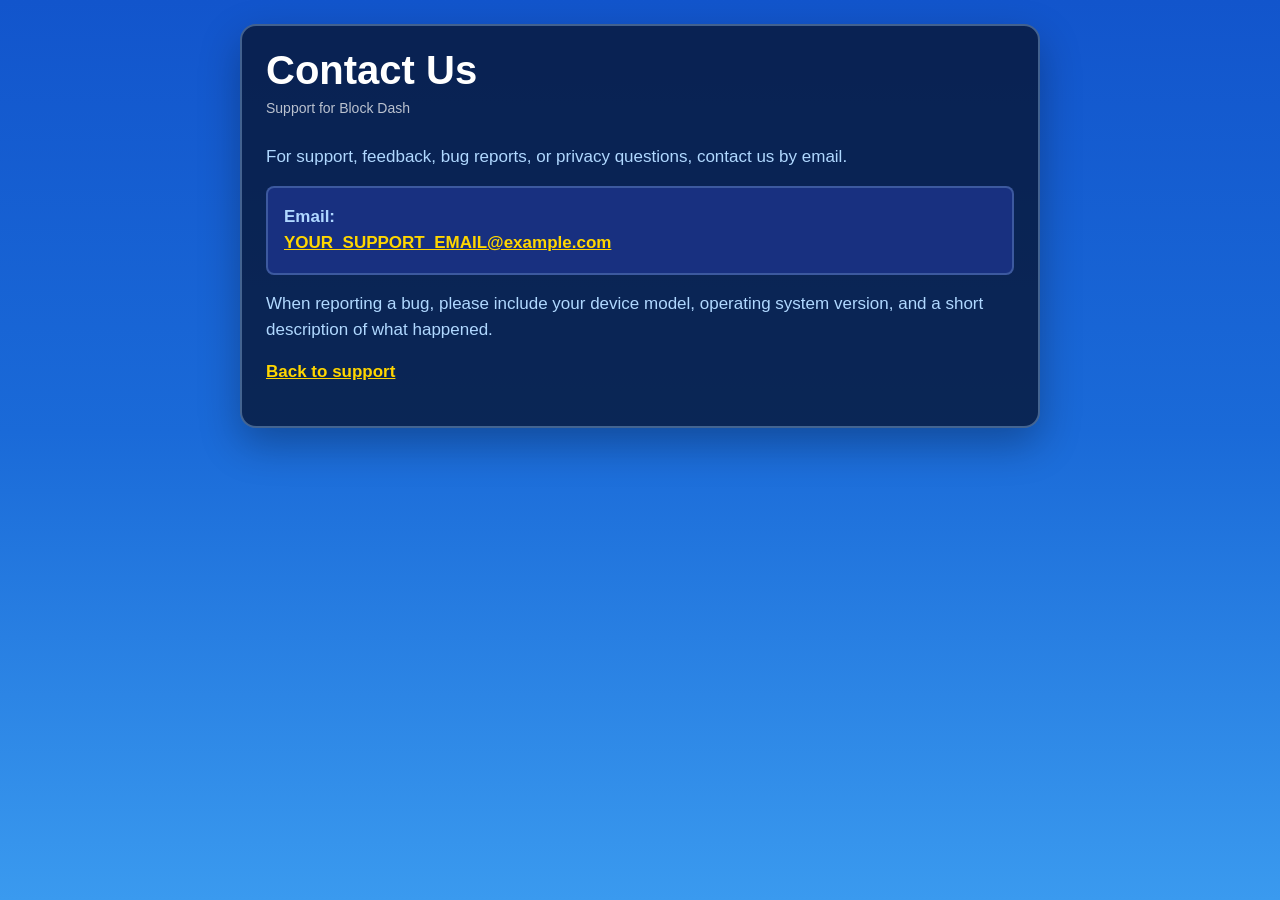
==== docs/contact-us.html @ 5a4bf668 "feat: Add legal pages including Privacy Policy, Terms of Service, and Contact Us" ====
<!doctype html>
<html lang="en">
<head>
  <meta charset="utf-8">
  <meta name="viewport" content="width=device-width, initial-scale=1">
  <title>Contact Block Dash</title>
  <link rel="stylesheet" href="./style.css">
</head>
<body>
  <main>
    <h1>Contact Us</h1>
    <p class="updated">Support for Block Dash</p>

    <p>For support, feedback, bug reports, or privacy questions, contact us by email.</p>

    <p class="contact-card">
      <strong>Email:</strong><br>
      <a href="mailto:YOUR_SUPPORT_EMAIL@example.com">YOUR_SUPPORT_EMAIL@example.com</a>
    </p>

    <p>When reporting a bug, please include your device model, operating system version, and a short description of what happened.</p>

    <p><a href="./index.html">Back to support</a></p>
  </main>
</body>
</html>
---- docs/style.css ----
:root {
  color-scheme: dark;
  --bg: #1255cc;
  --bg-mid: #1a6ad8;
  --bg-bottom: #3a9aef;
  --card: rgba(7, 20, 49, 0.78);
  --panel: #183080;
  --text: #ffffff;
  --muted: #b0d8ff;
  --yellow: #ffd600;
}

* {
  box-sizing: border-box;
}

body {
  margin: 0;
  min-height: 100vh;
  font-family: Arial, Helvetica, sans-serif;
  background: linear-gradient(180deg, var(--bg), var(--bg-mid) 48%, var(--bg-bottom));
  color: var(--text);
  padding: 24px;
}

main {
  width: min(800px, 100%);
  margin: 0 auto;
  background: var(--card);
  border: 2px solid rgba(176, 216, 255, 0.35);
  border-radius: 16px;
  padding: 24px;
  box-shadow: 0 16px 40px rgba(0, 0, 0, 0.28);
}

h1 {
  margin: 0 0 8px;
  font-size: 40px;
  line-height: 1;
}

h2 {
  margin: 24px 0 8px;
  font-size: 22px;
}

p {
  margin: 0 0 16px;
  color: var(--muted);
  font-size: 17px;
  line-height: 1.55;
}

a {
  color: var(--yellow);
  font-weight: 800;
}

.updated {
  color: rgba(255, 255, 255, 0.72);
  font-size: 14px;
  margin-bottom: 24px;
}

.contact-card {
  background: var(--panel);
  border: 2px solid rgba(176, 216, 255, 0.24);
  border-radius: 8px;
  padding: 16px;
}
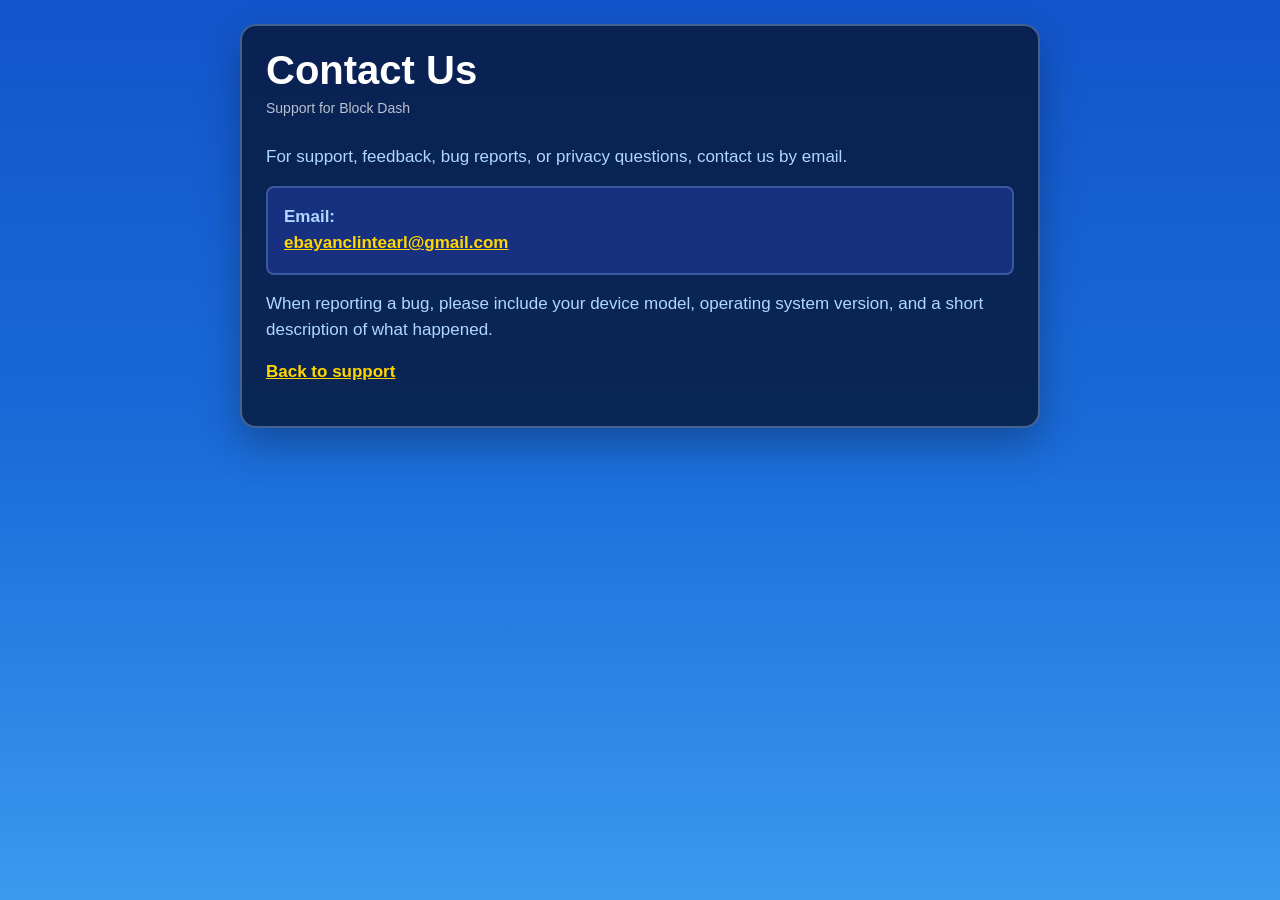
==== commit 3ab46a88: "feat: Update contact information in legal pages and integrate url_launcher for external links" ====
--- a/docs/contact-us.html
+++ b/docs/contact-us.html
@@ -15,7 +15,7 @@
 
     <p class="contact-card">
       <strong>Email:</strong><br>
-      <a href="mailto:YOUR_SUPPORT_EMAIL@example.com">YOUR_SUPPORT_EMAIL@example.com</a>
+      <a href="mailto:ebayanclintearl@gmail.com">ebayanclintearl@gmail.com</a>
     </p>
 
     <p>When reporting a bug, please include your device model, operating system version, and a short description of what happened.</p>
